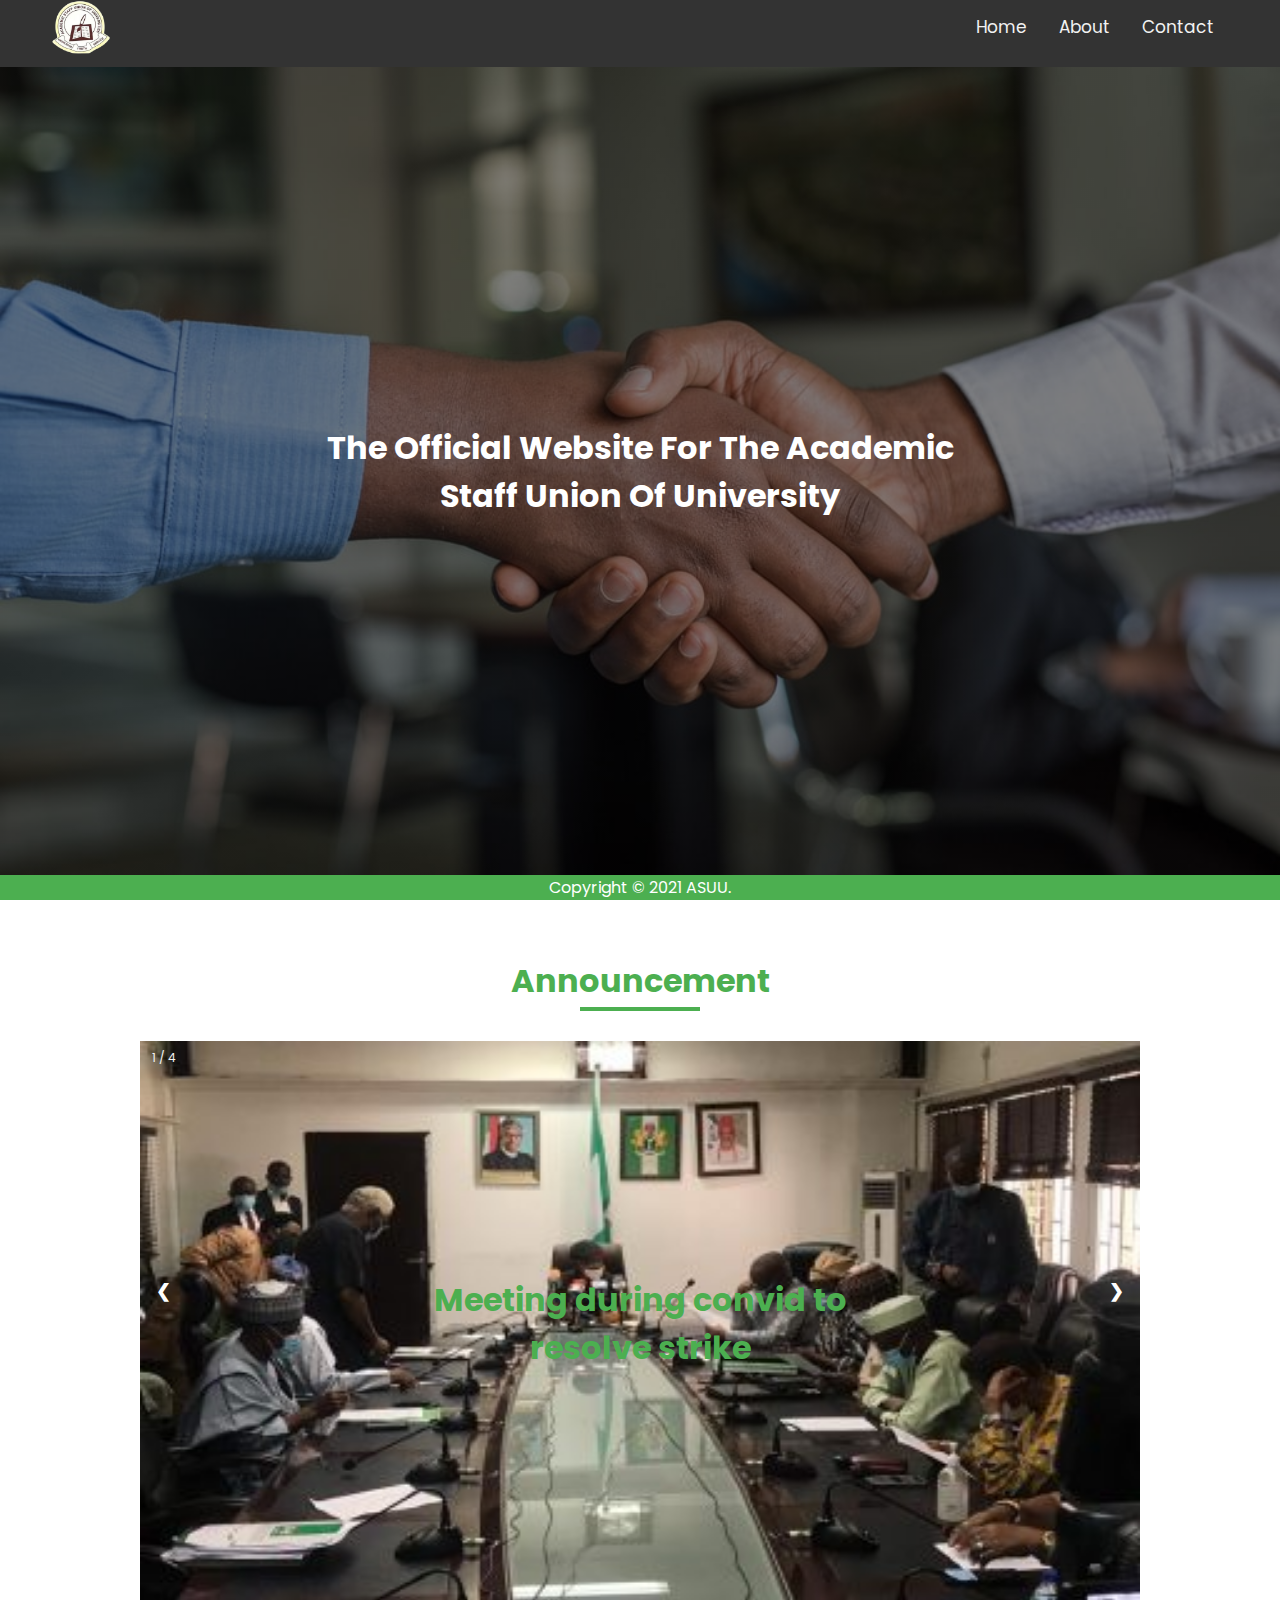
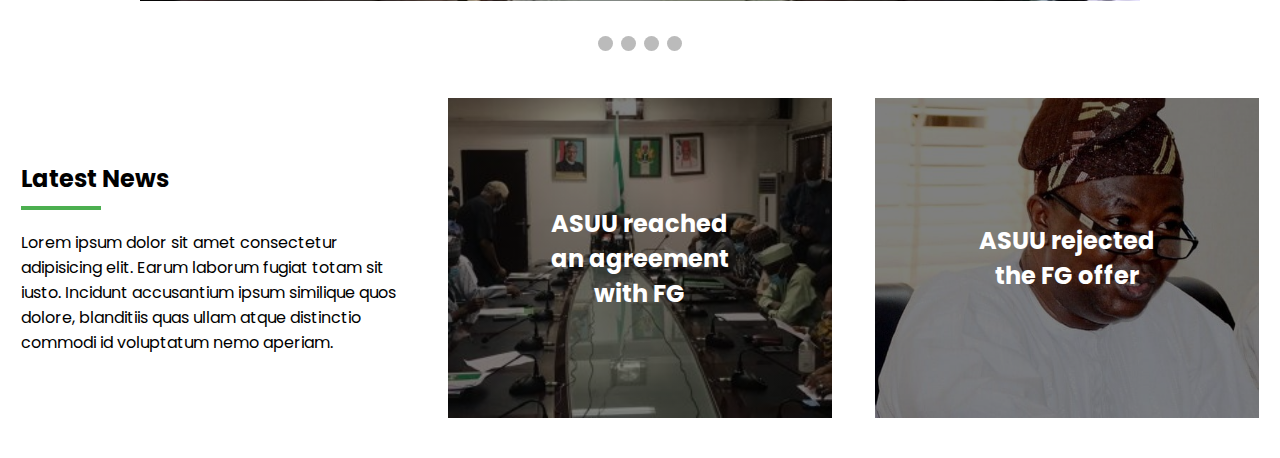
==== index.html @ 1a7e11a4 "structured the project folder" ====
<!DOCTYPE html>
<html lang="en">
  <head>
    <meta charset="UTF-8" />
    <meta name="viewport" content="width=device-width, initial-scale=1.0" />
    <link rel="stylesheet" href="./css/style.css" />
    <link rel="stylesheet" href="https://cdnjs.cloudflare.com/ajax/libs/font-awesome/4.7.0/css/font-awesome.min.css">
    <title>Academic staff union of university</title>
  </head>
  <body>
    <!-- navbar -->
    <div class="topnav" id="myTopnav">
      <div class="logo-left">
        <a href="./index.html">
          <img src="./img/logo.png" alt="asuu" class="resize-logo">
        </a>
      </div>
      <a href="#contact">Contact</a>
      <a href="./about.html">About</a>
      <a href="./index.html">Home</a>

      <a href="javascript:void(0);" class="icon" onclick="myFunction()">
        <i class="fa fa-bars"></i>
      </a>
    </div>
    
    <!-- hero banner -->
    <div class="hero-banner">
      <div class="hero-text">
        <h1>The Official website for the academic staff union of university</h1>
      </div>
    </div>

    <!-- Slideshow container -->
    <div class="slideshow-container">
      <div class="slideshow-title">
        <h1>Announcement</h1>
        <hr class="border">
      </div>
      <div class="mySlides fade">
        <div class="numbertext">1 / 4</div>
        <img src="./img/meeting1.jpg" style="width: 100%; height: 560px" />
        <div class="text"><h1>Meeting during convid to resolve strike</h1></div>
      </div>

      <div class="mySlides fade">
        <div class="numbertext">2 / 4</div>
        <img src="./img/meeting2.jpg" style="width: 100%; height: 560px" />
        <div class="text"><h1>Meeting during convid to resolve strike</h1></div>
      </div>

      <div class="mySlides fade">
        <div class="numbertext">3 / 4</div>
        <img src="./img/meeting3.jpg" style="width: 100%; height: 560px" />
        <div class="text"><h1>ASUU declare indefinite strike as FG refused to accept their conditions</h1></div>
      </div>

      <div class="mySlides fade">
        <div class="numbertext">4 / 4</div>
        <img src="./img/meeting4.jpg" style="width: 100%; height: 560px" />
        <div class="text"><h1>ASUU will be having a meeting with their members to determine whether to call off the strike </h1></div>
      </div>
      <a class="prev" onclick="plusSlides(-1)">&#10094;</a>
      <a class="next" onclick="plusSlides(1)">&#10095;</a>
    </div>
    <br />

    <!-- The dots/circles -->
    <div style="text-align: center">
      <span class="dot" onclick="currentSlide(1)"></span>
      <span class="dot" onclick="currentSlide(2)"></span>
      <span class="dot" onclick="currentSlide(3)"></span>
      <span class="dot" onclick="currentSlide(4)"></span>
    </div>

    <!-- Asuu blogs -->
    <div class="recent-blogs">
      <div class="brief-blog">
        <div class="blog-title">
          <h2>Latest news </h2>
          <hr class="border-2">
        </div>
        <p>Lorem ipsum dolor sit amet consectetur adipisicing elit. Earum laborum fugiat totam sit iusto. Incidunt accusantium ipsum similique quos dolore, blanditiis quas ullam atque distinctio commodi id voluptatum nemo aperiam.</p>
      </div>
      <div class="blog-preview-1">
        <div class="blog-preview-txt">
          <h2>
            ASUU reached an agreement with FG
          </h2>
        </div>
      </div>
      <div class="blog-preview-2">
        <div class="blog-preview-txt">
          <h2>
            ASUU rejected the FG offer
          </h2>
        </div>
      </div>
    </div>
    <!-- footer -->
    <footer>
      <p>Copyright &copy; 2021 ASUU.</p>
    </footer>

    <script src="./js/main.js"></script>
  </body>
</html>
---- css/style.css ----
@import url("https://fonts.googleapis.com/css2?family=Poppins:wght@200;300;400;500;600;700&display=swap");

* {
  margin: 0;
  padding: 0;
  border: 0;
  box-sizing: border-box;
  font-family: "Poppins", sans-serif;
}

body, html {
  width: 100%;
  height: 100%;
}

a {
  text-decoration: none;
}

.topnav {
  background-color: #333;
  overflow: hidden;
  padding: 0 50px;
}

.topnav > a {
  float: right;
  display: block;
  color: #f2f2f2;
  text-align: center;
  padding: 14px 16px;
  text-decoration: none;
  font-size: 17px;
}

.resize-logo {
  width: 60px;
  height: 60px;;
}

.logo-left {
  float: left;
  text-decoration: none;
}

.topnav a:hover {
  background-color: #ddd;
  color: black;
}

.topnav a.active {
  background-color: #4CAF50;
  color: white;
}

.topnav .icon {
  display: none;
}

.hero-banner {
  width: 100%;
  height: 90%;
  background-image: linear-gradient(rgba(0, 0, 0, 0.5), rgba(0, 0, 0, 0.5)),
    url("../img/bg.jpg");
  background-size: cover;
  background-repeat: no-repeat;
  background-position: center;
  position: relative;
}

.hero-text {
  text-align: center;
  position: absolute;
  top: 50%;
  left: 50%;
  transform: translate(-50%, -50%);
  color: white;
}

.hero-text h1 {
  text-transform: capitalize;
}

.slideshow-container {
  max-width: 1000px;
  position: relative;
  margin: 80px auto auto;
}

.slideshow-title {
  padding-bottom: 30px;
  display: flex;
  align-items: center;
  flex-direction: column;
}

.slideshow-container h1 {
  text-align: center;
  color: #4CAF50;
  padding-bottom: 2px;
}

.border {
  color:#4CAF50;
  width: 120px;
  border: 2px solid #4CAF50;
}

.mySlides {
  display: none;
  position: relative;
  background-color: linear-gradient(rgba(0, 0, 0, 0.5), rgba(0, 0, 0, 0.5));
}

.prev,
.next {
  cursor: pointer;
  position: absolute;
  top: 50%;
  width: auto;
  margin-top: -22px;
  padding: 16px;
  color: white;
  font-weight: bold;
  font-size: 18px;
  transition: 0.6s ease;
  border-radius: 0 3px 3px 0;
  user-select: none;
}

.next {
  right: 0;
  border-radius: 3px 0 0 3px;
}

.prev:hover,
.next:hover {
  background-color: rgba(0, 0, 0, 0.8);
}

.text {
  text-align: center;
  position: absolute;
  top: 50%;
  left: 50%;
  transform: translate(-50%, -50%);
}

.numbertext {
  color: #f2f2f2;
  font-size: 12px;
  padding: 8px 12px;
  position: absolute;
  top: 0;
}

.dot {
  cursor: pointer;
  height: 15px;
  width: 15px;
  margin: 0 2px;
  background-color: #bbb;
  border-radius: 50%;
  display: inline-block;
  transition: background-color 0.6s ease;
}

.active,
.dot:hover {
  background-color: #717171;
}

.fade {
  -webkit-animation-name: fade;
  -webkit-animation-duration: 1.5s;
  animation-name: fade;
  animation-duration: 1.5s;
}

@-webkit-keyframes fade {
  from {
    opacity: 0.4;
  }
  to {
    opacity: 1;
  }
}

@keyframes fade {
  from {
    opacity: 0.4;
  }
  to {
    opacity: 1;
  }
}


@media screen and (max-width: 600px) {
  .topnav a:not(:first-child) {display: none;}
  .topnav a.icon {
    float: right;
    display: block;
  }
}

@media screen and (max-width: 600px) {
  .topnav.responsive {position: relative;}
  .topnav.responsive a.icon {
    position: absolute;
    right: 0;
    top: 0;
  }
  .topnav.responsive a {
    float: none;
    display: block;
    text-align: left;
  }
}

footer {
	position: fixed;
	width: 100%;
	left: 0;
	bottom: 0;
	background-color: #4CAF50;
	color: white;
	text-align: center;
}

.recent-blogs {
  display: flex;
  align-items: center;
  justify-content: space-around;
  width: 100%;
  margin: 40px 0;
  padding-bottom: 40px;
}

.brief-blog {
  display: flex;
  flex-direction: column;
  align-items: flex-start;
  width: 30%;
}

.blog-title {
  display: flex;
  flex-direction: column;
  padding-bottom: 20px;
}

.blog-title h2 {
  padding-bottom: 10px;
  cursor: pointer;
  text-transform: capitalize;
}

.border-2 {
  color:#4CAF50;
  width: 80px;
  border: 2px solid #4CAF50;
}

.blog-preview-1 {
  width: 30%;
  height: 320px;
  background-image: linear-gradient(rgba(0, 0, 0, 0.5), rgba(0, 0, 0, 0.5)),
    url("../img/meeting1.jpg");
  background-size: cover;
  background-repeat: no-repeat;
  background-position: center;
  position: relative;
  cursor: pointer;
}

.blog-preview-2 {
  cursor: pointer;
  width: 30%;
  height: 320px;
  background-image: linear-gradient(rgba(0, 0, 0, 0.5), rgba(0, 0, 0, 0.5)),
    url("../img/chairman.jpg");
  background-size: cover;
  background-repeat: no-repeat;
  background-position: center;
  position: relative;
}

.blog-preview-txt {
  text-align: center;
  position: absolute;
  top: 50%;
  left: 50%;
  transform: translate(-50%, -50%);
  color: white;
}
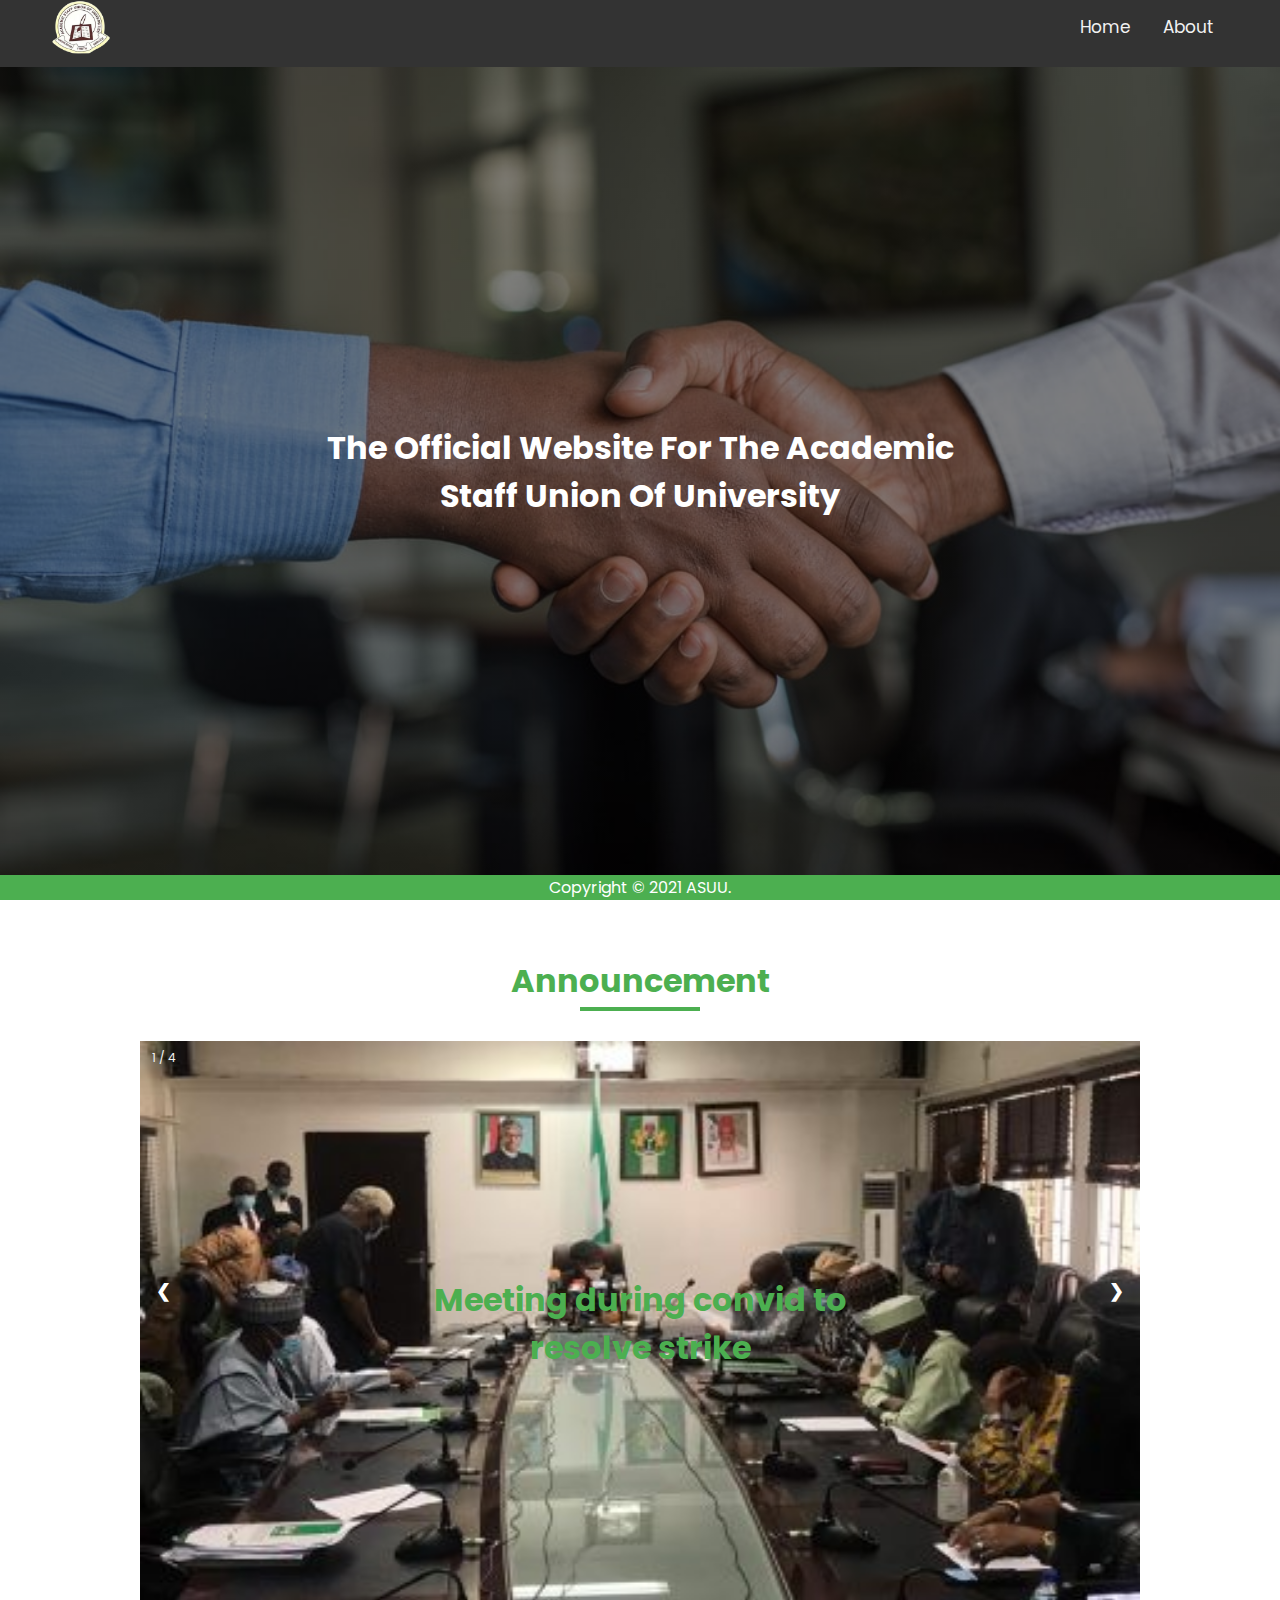
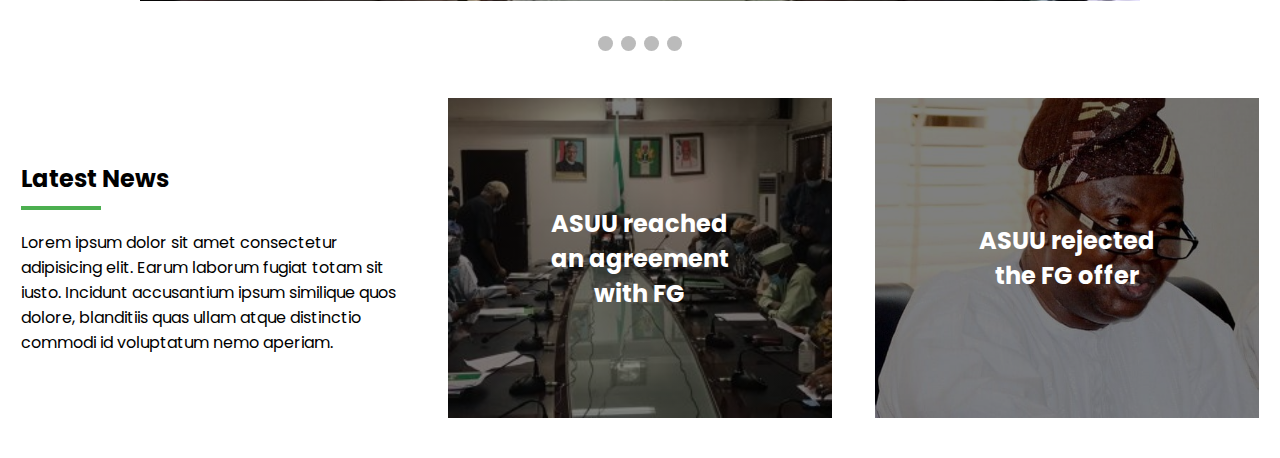
==== commit d6d5dd38: "added about page" ====
--- a/index.html
+++ b/index.html
@@ -15,7 +15,6 @@
           <img src="./img/logo.png" alt="asuu" class="resize-logo">
         </a>
       </div>
-      <a href="#contact">Contact</a>
       <a href="./about.html">About</a>
       <a href="./index.html">Home</a>
 
--- a/css/style.css
+++ b/css/style.css
@@ -293,4 +293,10 @@
   left: 50%;
   transform: translate(-50%, -50%);
   color: white;
+}
+
+.about {
+  padding-bottom: 50px;
+  display: flex;
+  flex-direction: column;
 }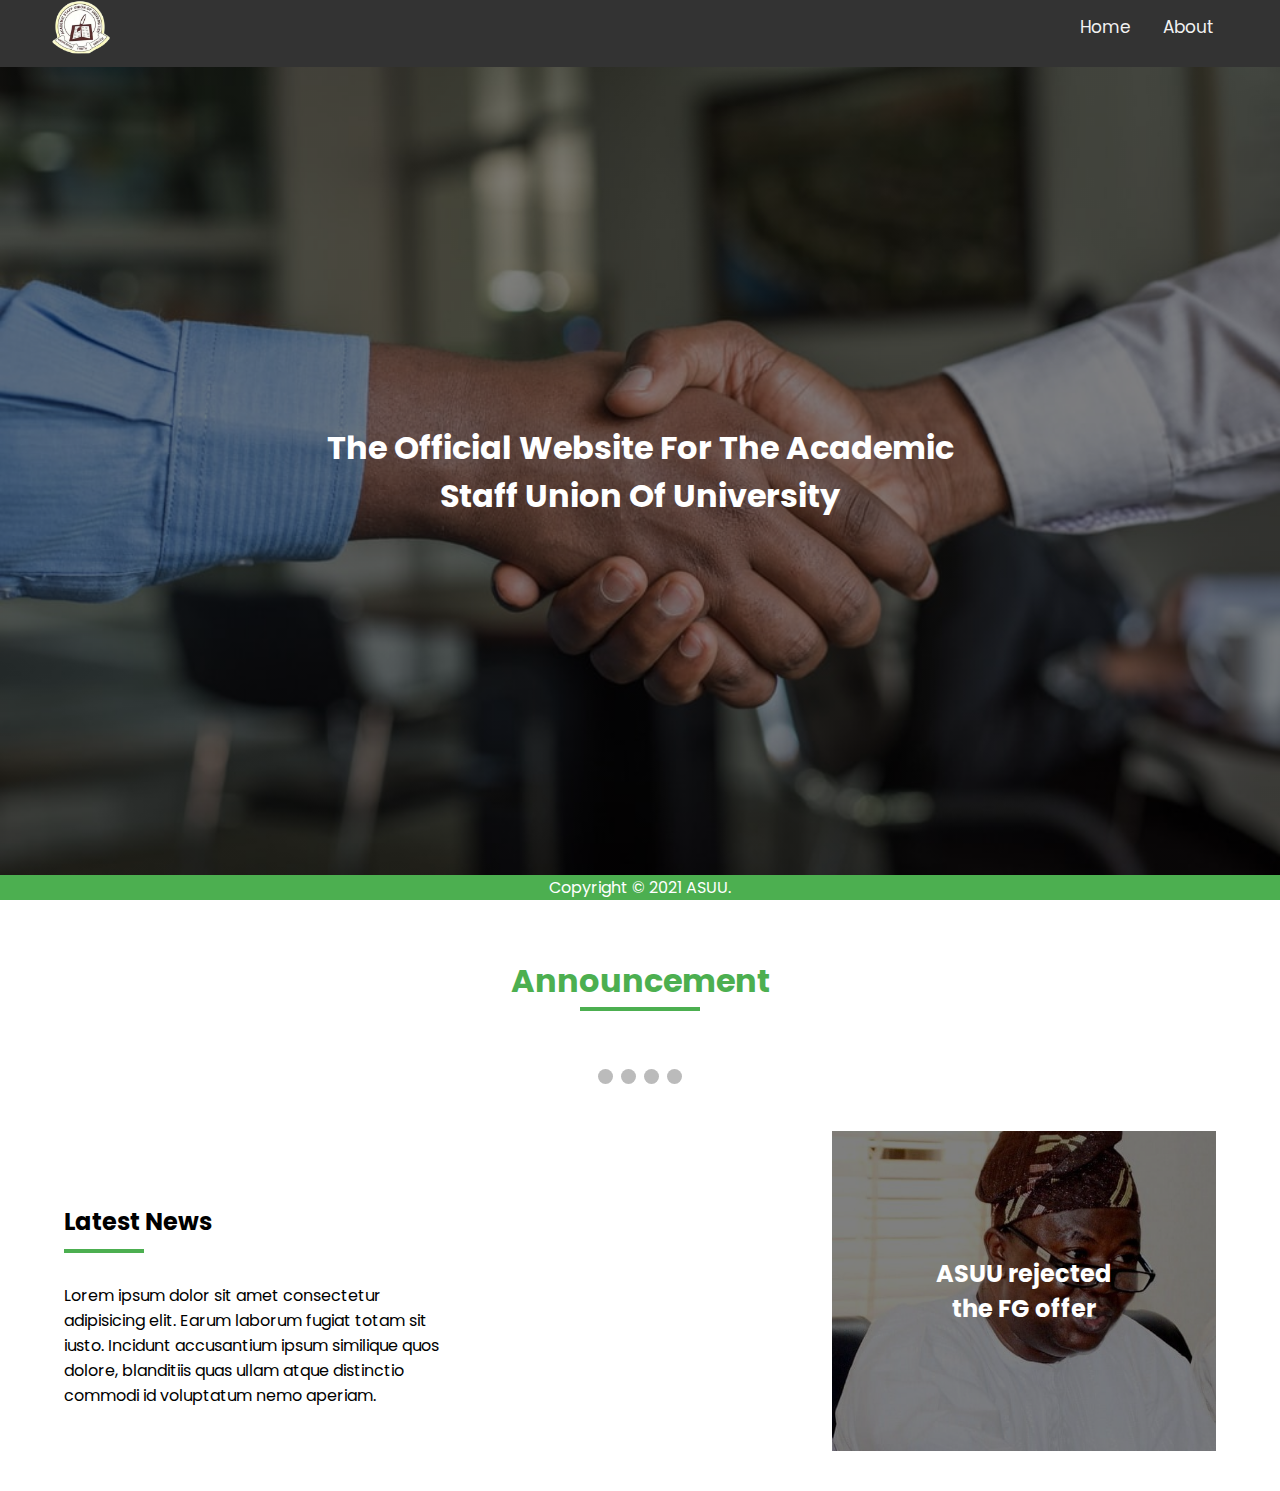
==== commit 5462748f: "completed post page" ====
--- a/index.html
+++ b/index.html
@@ -81,20 +81,24 @@
         </div>
         <p>Lorem ipsum dolor sit amet consectetur adipisicing elit. Earum laborum fugiat totam sit iusto. Incidunt accusantium ipsum similique quos dolore, blanditiis quas ullam atque distinctio commodi id voluptatum nemo aperiam.</p>
       </div>
-      <div class="blog-preview-1">
-        <div class="blog-preview-txt">
-          <h2>
-            ASUU reached an agreement with FG
-          </h2>
+      <a href="./post.html" target="_blank" rel="noopener noreferrer">
+        <div class="blog-preview-1">
+          <div class="blog-preview-txt">
+            <h2>
+              ASUU reached an agreement with FG
+            </h2>
+          </div>
         </div>
-      </div>
-      <div class="blog-preview-2">
-        <div class="blog-preview-txt">
-          <h2>
-            ASUU rejected the FG offer
-          </h2>
+      </a>
+      <a href="./post.html" target="_blank" rel="noopener noreferrer"></a>
+        <div class="blog-preview-2">
+          <div class="blog-preview-txt">
+            <h2>
+              ASUU rejected the FG offer
+            </h2>
+          </div>
         </div>
-      </div>
+      </a>
     </div>
     <!-- footer -->
     <footer>
--- a/css/style.css
+++ b/css/style.css
@@ -102,6 +102,7 @@
 
 .border {
   color:#4CAF50;
+  background-color:#4CAF50;
   width: 120px;
   border: 2px solid #4CAF50;
 }
@@ -248,6 +249,7 @@
   display: flex;
   flex-direction: column;
   padding-bottom: 20px;
+  margin: 30px 0 10px;
 }
 
 .blog-title h2 {
@@ -258,6 +260,7 @@
 
 .border-2 {
   color:#4CAF50;
+  background-color:#4CAF50;
   width: 80px;
   border: 2px solid #4CAF50;
 }
@@ -295,8 +298,48 @@
   color: white;
 }
 
+.other-titles {
+  margin: 10px 0;
+}
+
 .about {
   padding-bottom: 50px;
   display: flex;
   flex-direction: column;
+  width: 90%;
+  margin: auto;
+}
+
+.about p {
+  line-height: 30px;
+}
+
+.bgimg {
+  background-image: linear-gradient(rgba(0, 0, 0, 0.5), rgba(0, 0, 0, 0.5)),
+    url("../img/bg.jpg");
+  height: 100%;
+  background-position: center;
+  background-size: cover;
+  position: relative;
+  color: white;
+  font-size: 25px;
+}
+
+.bottomleft {
+  position: absolute;
+  bottom: 0;
+  left: 16px;
+}
+
+.middle {
+  position: absolute;
+  top: 50%;
+  left: 50%;
+  transform: translate(-50%, -50%);
+  text-align: center;
+}
+
+.hr {
+  margin: auto;
+  width: 40%;
 }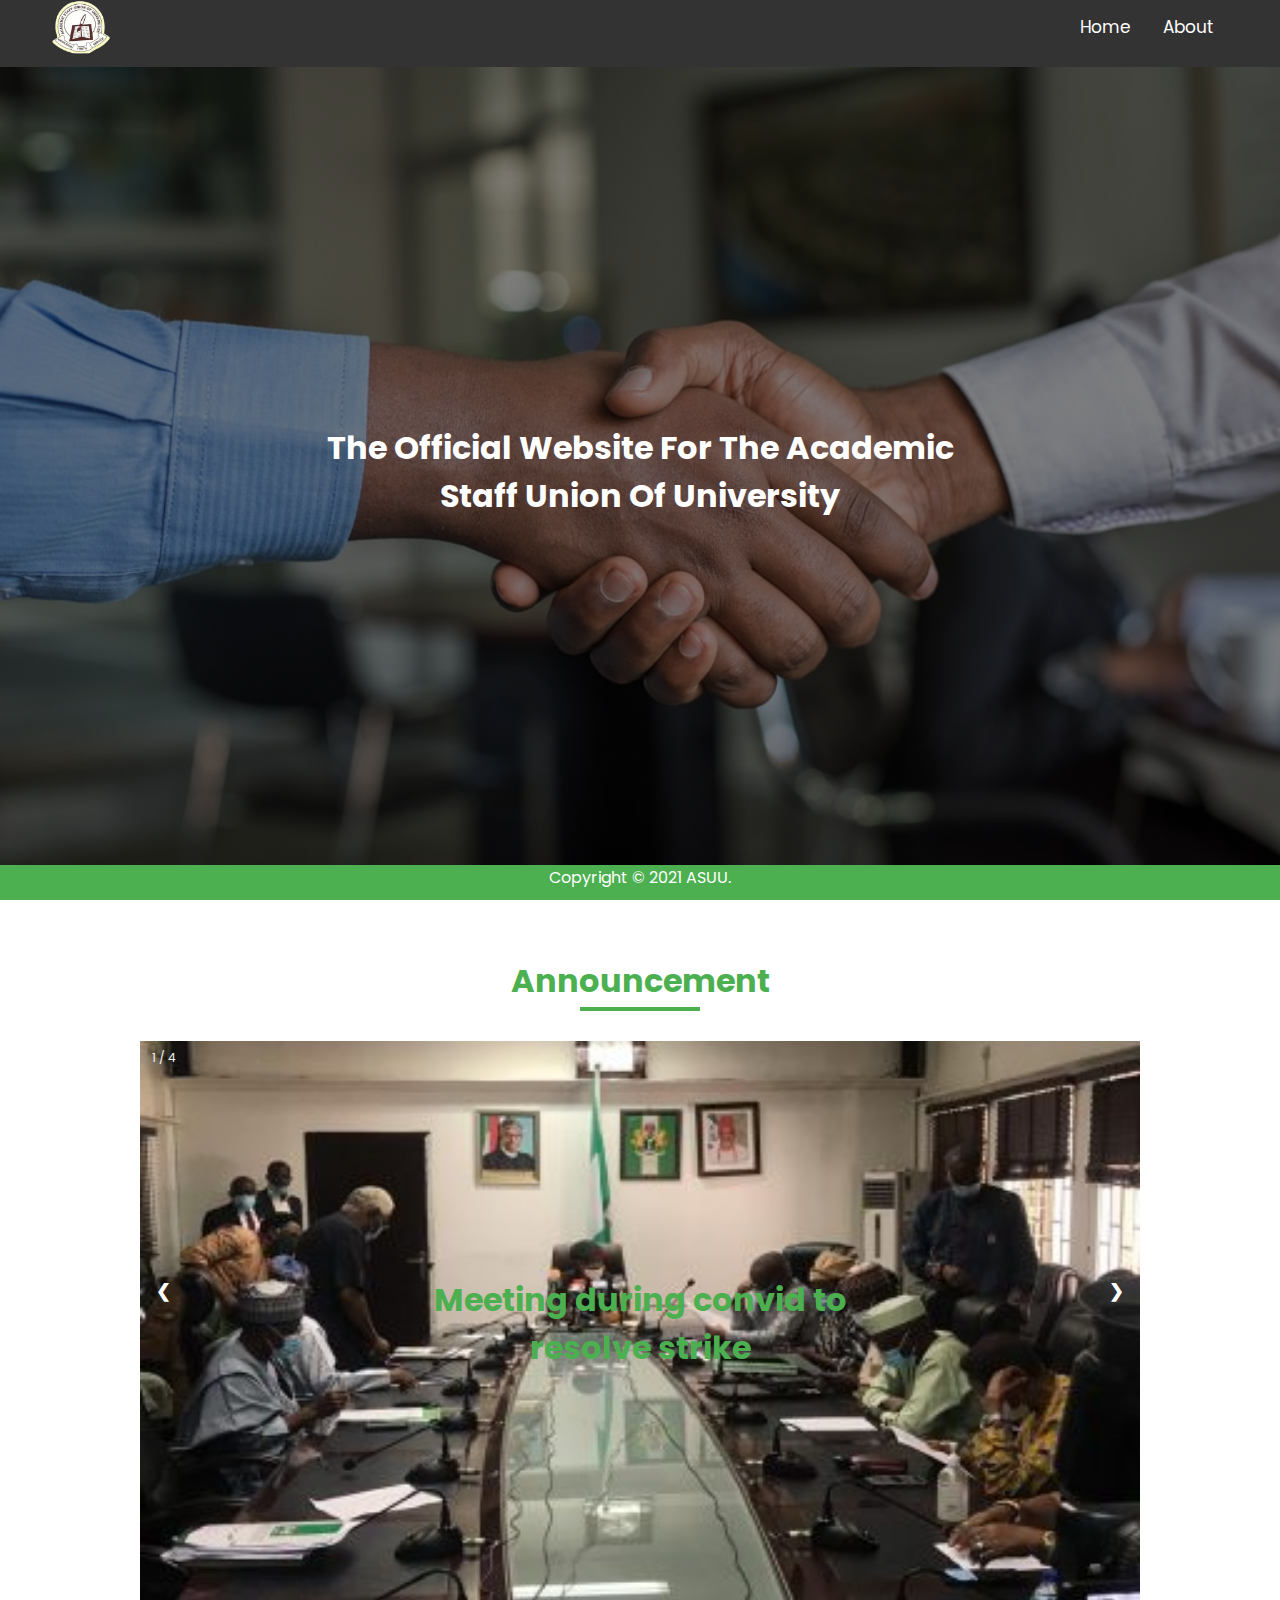
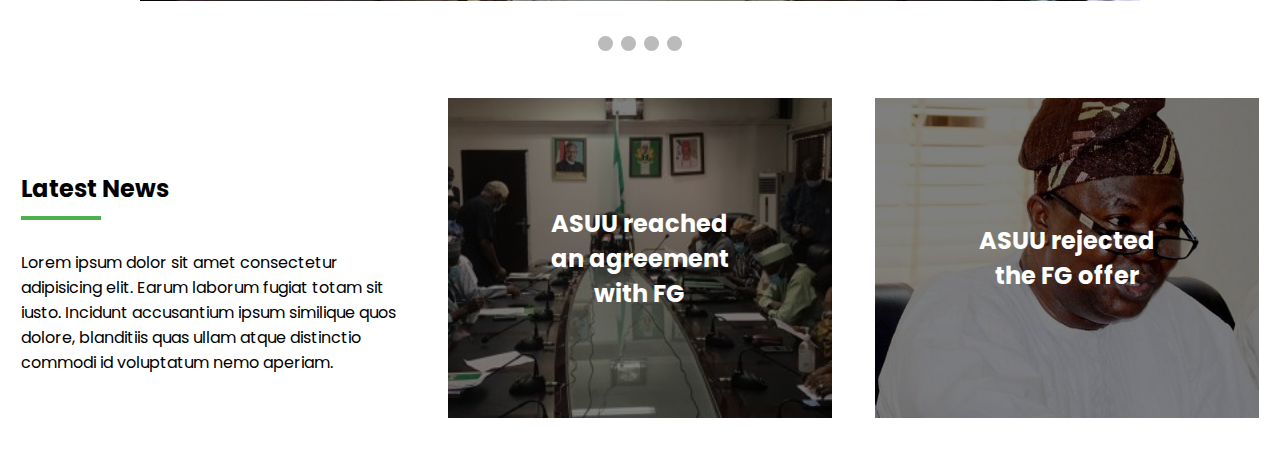
==== commit 3db16aa6: "added about page" ====
--- a/index.html
+++ b/index.html
@@ -81,20 +81,19 @@
         </div>
         <p>Lorem ipsum dolor sit amet consectetur adipisicing elit. Earum laborum fugiat totam sit iusto. Incidunt accusantium ipsum similique quos dolore, blanditiis quas ullam atque distinctio commodi id voluptatum nemo aperiam.</p>
       </div>
-      <a href="./post.html" target="_blank" rel="noopener noreferrer">
         <div class="blog-preview-1">
           <div class="blog-preview-txt">
             <h2>
-              ASUU reached an agreement with FG
+              <a href="./post.html" target="_blank" rel="noopener noreferrer">ASUU reached an agreement with FG</a>
             </h2>
           </div>
         </div>
       </a>
-      <a href="./post.html" target="_blank" rel="noopener noreferrer"></a>
+      
         <div class="blog-preview-2">
           <div class="blog-preview-txt">
             <h2>
-              ASUU rejected the FG offer
+              <a href="./post.html" target="_blank" rel="noopener noreferrer">ASUU rejected the FG offer</a>
             </h2>
           </div>
         </div>
--- a/css/style.css
+++ b/css/style.css
@@ -15,6 +15,7 @@
 
 a {
   text-decoration: none;
+  color: #fff !important;
 }
 
 .topnav {
@@ -44,8 +45,8 @@
 }
 
 .topnav a:hover {
-  background-color: #ddd;
-  color: black;
+  background-color: #4CAF50;
+  color: #fff;
 }
 
 .topnav a.active {
@@ -226,7 +227,9 @@
 	bottom: 0;
 	background-color: #4CAF50;
 	color: white;
-	text-align: center;
+  text-align: center;
+  height: 35px;
+  vertical-align: middle;
 }
 
 .recent-blogs {
@@ -295,7 +298,7 @@
   top: 50%;
   left: 50%;
   transform: translate(-50%, -50%);
-  color: white;
+  color: #fff !important;
 }
 
 .other-titles {
@@ -325,12 +328,6 @@
   font-size: 25px;
 }
 
-.bottomleft {
-  position: absolute;
-  bottom: 0;
-  left: 16px;
-}
-
 .middle {
   position: absolute;
   top: 50%;
